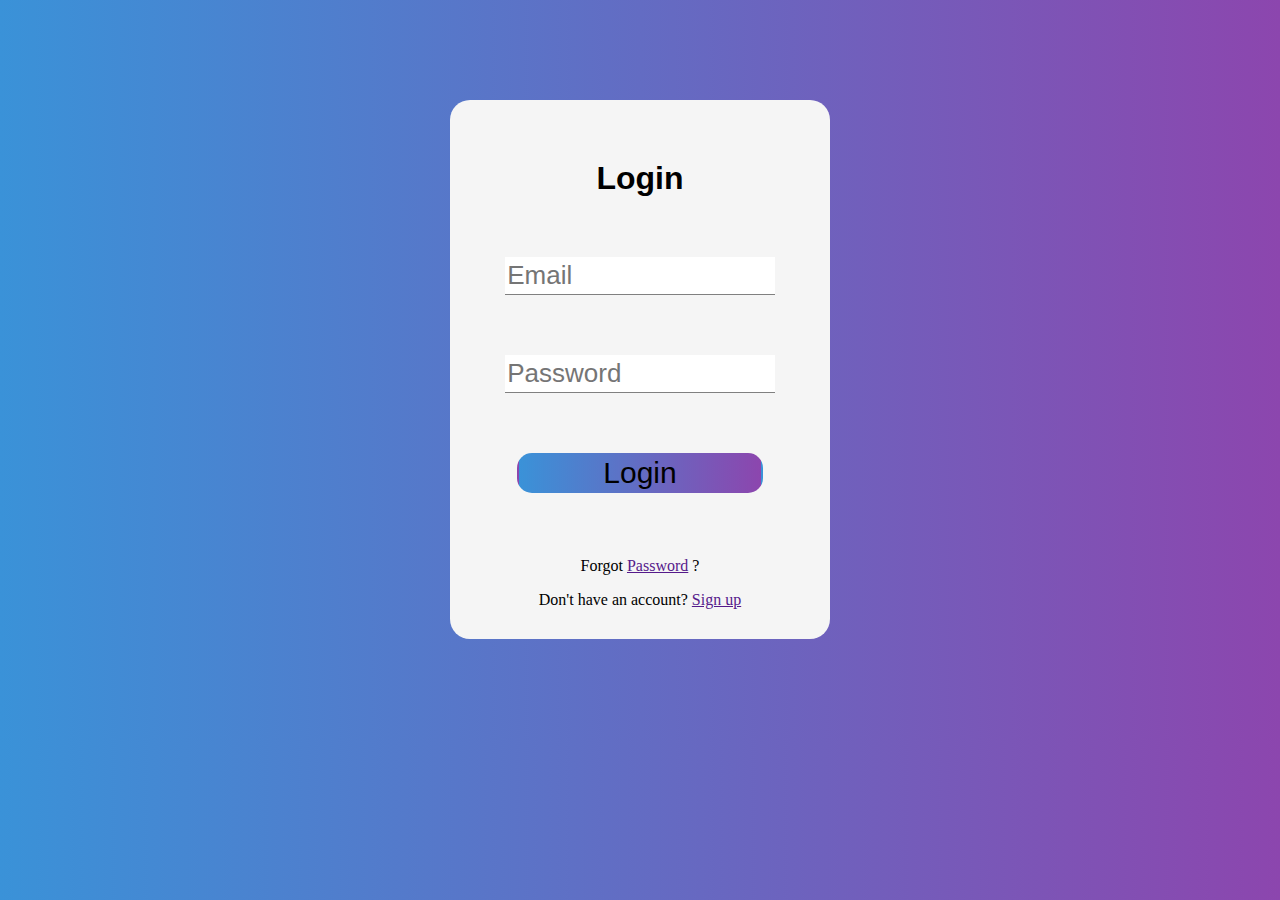
==== loginPage.html @ bf47c4b2 "loginPage" ====
<!DOCTYPE html>
<html lang="en">
<head>
    <meta charset="UTF-8">
    <meta http-equiv="X-UA-Compatible" content="IE=edge">
    <meta name="viewport" content="width=device-width, initial-scale=1.0">
    <title>Login</title>
    <style>
        body{
            background-image: linear-gradient(to right, #3a92d8 , #8c46ae);
        }
        #container{
           
            width: 30%;
            margin: 100px auto;
            height: auto;
            text-align: center;
            background-color: whitesmoke;
            border-radius: 20px;
        }
        h1{
            font-family: Arial, Helvetica, sans-serif;
            text-align: center;
            margin: 50px auto 30px auto;
            padding-top: 60px;
        }
        input{
            width: 70%;
            height: 35px;
            font-size: 26px;
            margin: 30px;
            border-width: 0px 0px 1px 0px;
            border-color: gray;
        }
        button{
            width: 65%;
            height: 40px;
            font-size: 30px;
            border-color: transparent;
            margin: 30px;
            background-image: linear-gradient(to right, #3a92d8 , #8c46ae);
            border-radius: 15px;
        }
        p+p{
            padding-bottom: 30px;
        }

    </style>
</head>
<body>
    <div id="container">
        <h1>Login</h1>
        <input type="email" placeholder="Email">
        <br>
        
        <input type="password" placeholder="Password">
        <br>
        <button>Login</button>
        <br><br>
        <p>Forgot <a href="">Password</a> ?</p>
        
        <p>Don't have an account? <a href="">Sign up</a></p>

    </div>
    
</body>
</html>
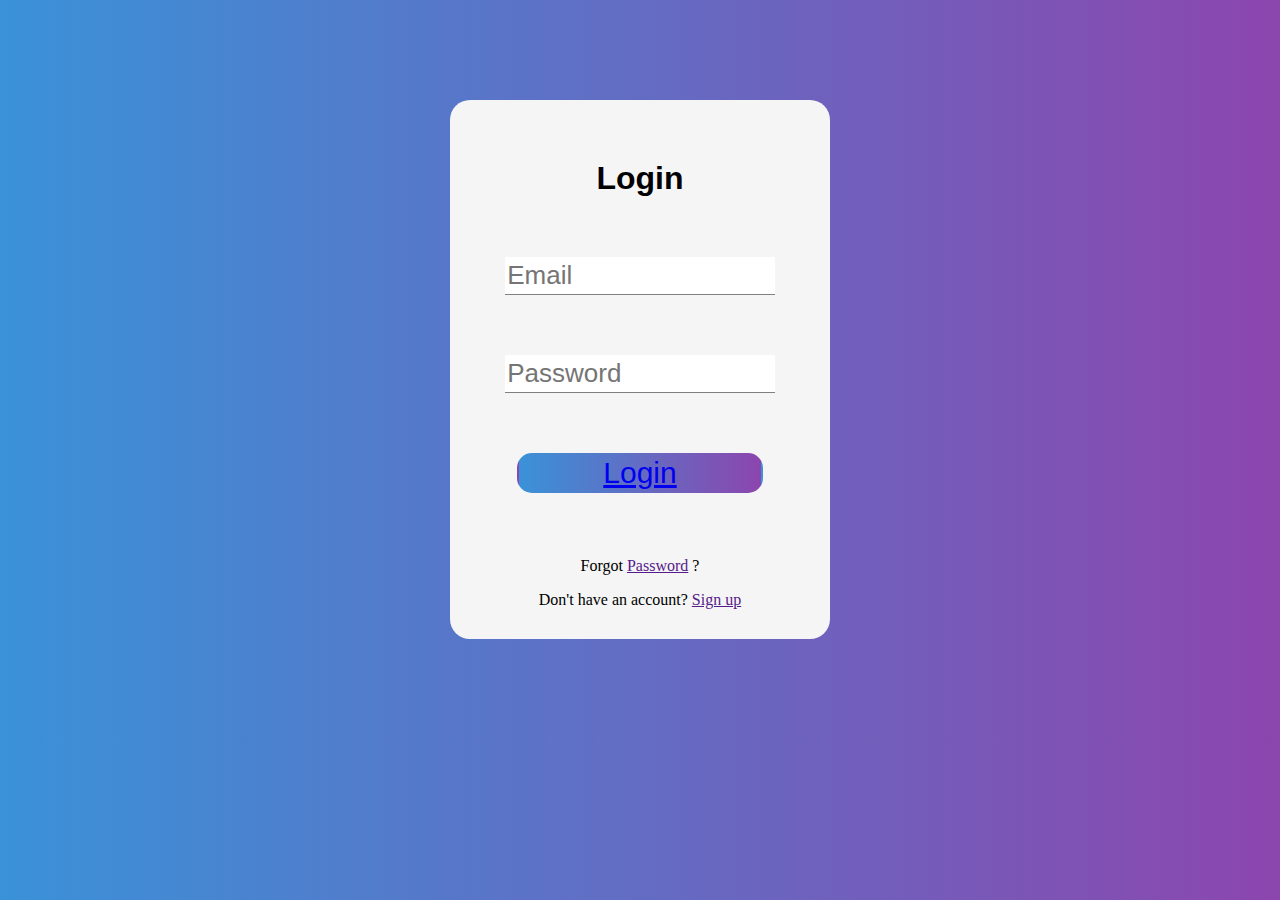
==== commit db54ce44: "all work done" ====
--- a/loginPage.html
+++ b/loginPage.html
@@ -55,7 +55,7 @@
         
         <input type="password" placeholder="Password">
         <br>
-        <button>Login</button>
+        <button> <a href="./mens.html">Login</a> </button>
         <br><br>
         <p>Forgot <a href="">Password</a> ?</p>
         
